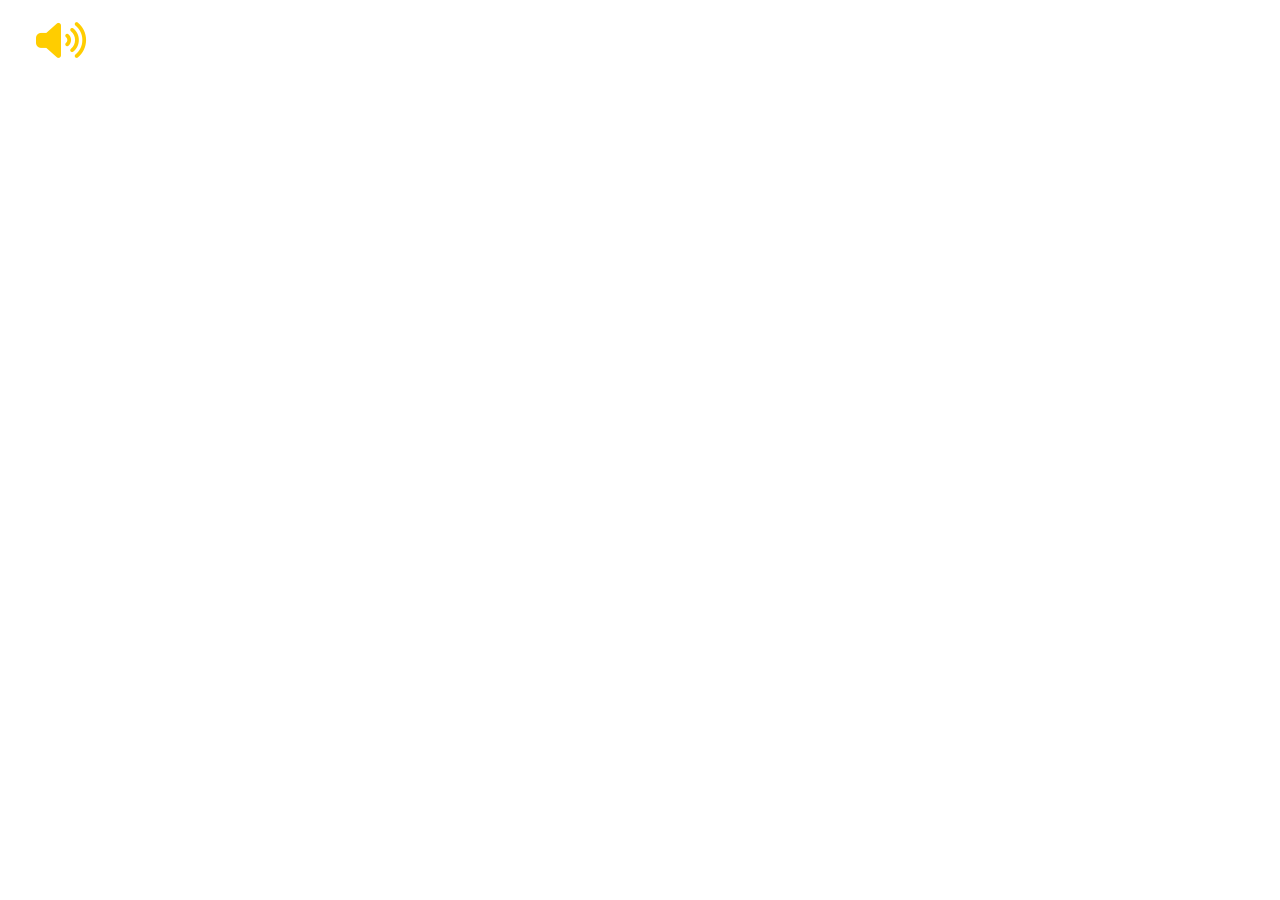
==== index.html @ be21b38a "init" ====
<!DOCTYPE html>
<html lang="en">
<head>
    <meta charset="UTF-8">
    <meta name="viewport" content="width=device-width, initial-scale=1">
    <title>Title</title>
    <link href="styles.css" rel="stylesheet" type="text/css">
    <link rel="stylesheet" href="https://cdnjs.cloudflare.com/ajax/libs/font-awesome/6.2.1/css/all.min.css"
          integrity="sha512-MV7K8+y+gLIBoVD59lQIYicR65iaqukzvf/nwasF0nqhPay5w/9lJmVM2hMDcnK1OnMGCdVK+iQrJ7lzPJQd1w=="
          crossorigin="anonymous" referrerpolicy="no-referrer"/>
</head>
<body>
<audio id="myAudio" src="birthday.mp3" loop autoplay></audio>
<div id="video-container">
    <video id="myVideo" autoplay loop>
        <source src="Sünnipäev2023.mp4" type="video/mp4">
        Your browser does not support the video tag.
    </video>
</div>


<button id="muteBtn" onclick="muteAudio()">
    <i id="muteIcon" class="fas fa-volume-up"></i>
</button>

<script>
    let audio = document.getElementById("myAudio");
    audio.volume = 0.5;

    let muteIcon = document.getElementById("muteIcon");

    function muteAudio() {
        audio.muted = !audio.muted;
        if (audio.muted) {
            muteIcon.className = "fa-solid fa-volume-off";
        } else {
            muteIcon.className = "fas fa-volume-up";
        }
    }
</script>
</body>
</html>
---- styles.css ----
html, body {
    margin: 0 !important;
    height: 100% !important;
    overflow: hidden !important;
    position: relative;
}

#video-container {
    display: flex;
    align-items: center;
    justify-content: center;
    position: relative;
}

#myVideo {
    max-width: 100%;
    max-height: 100%;
    position: relative; /* make the video element a positioning context */

}


#muteBtn {
    position: absolute; /* position the button relative to the video */
    top: 33px; /* position the button 10px from the top of the video */
    left: 47px; /* position the button 10px from the right of the video */
    border: none;
    background: none;
    transform: scale(3);
    cursor: pointer;
}

#muteIcon {
    color: #ffcd00;
}
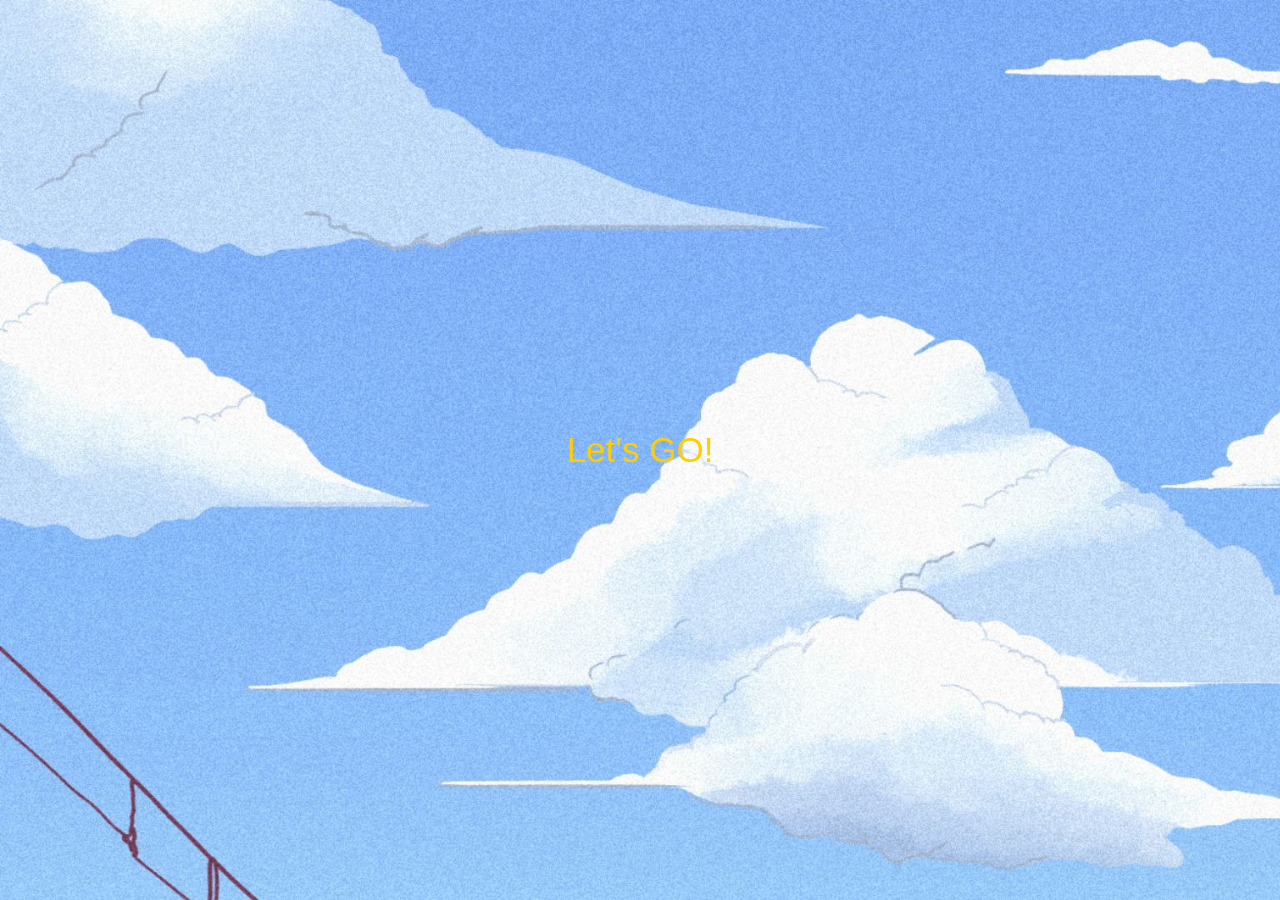
==== commit 50290340: "init" ====
--- a/index.html
+++ b/index.html
@@ -10,20 +10,35 @@
           crossorigin="anonymous" referrerpolicy="no-referrer"/>
 </head>
 <body>
-<audio id="myAudio" src="birthday.mp3" loop autoplay></audio>
+
+<button onclick="play()" id="playBtn" style="background-image: url(bg.jpg);">
+    Let's GO!
+</button>
+
+<audio id="myAudio" loop preload="auto">
+    <source src="birthday.mp3" type="audio/mpeg"/>
+    This text displays if the audio tag isn't
+    supported.
+</audio>
 <div id="video-container">
-    <video id="myVideo" autoplay loop>
+    <video id="myVideo" autoplay loop muted>
         <source src="Sünnipäev2023.mp4" type="video/mp4">
         Your browser does not support the video tag.
     </video>
 </div>
-
 
 <button id="muteBtn" onclick="muteAudio()">
     <i id="muteIcon" class="fas fa-volume-up"></i>
 </button>
 
 <script>
+    function play() {
+        document.querySelector("#myVideo").style.display = "block";
+        document.querySelector("#muteBtn").style.display = "block";
+        document.querySelector("#myVideo").play();
+        document.querySelector("#myAudio").play();
+    }
+
     let audio = document.getElementById("myAudio");
     audio.volume = 0.5;
 
--- a/styles.css
+++ b/styles.css
@@ -13,10 +13,10 @@
 }
 
 #myVideo {
+    display: none;
     max-width: 100%;
     max-height: 100%;
     position: relative; /* make the video element a positioning context */
-
 }
 
 
@@ -28,9 +28,25 @@
     background: none;
     transform: scale(3);
     cursor: pointer;
+    display: none;
 }
 
 #muteIcon {
     color: #ffcd00;
 }
 
+#playBtn {
+    width: 100%;
+    height: 100%;
+    background-size: cover;
+    border: none;
+    position: absolute;
+    top: 50%;
+    left: 50%;
+    transform: translate(-50%, -50%);
+    cursor: pointer;
+    margin: 0;
+    font-size: 35px;
+    font-family: 'Arial', sans-serif;
+    color: #ffcd00;
+}
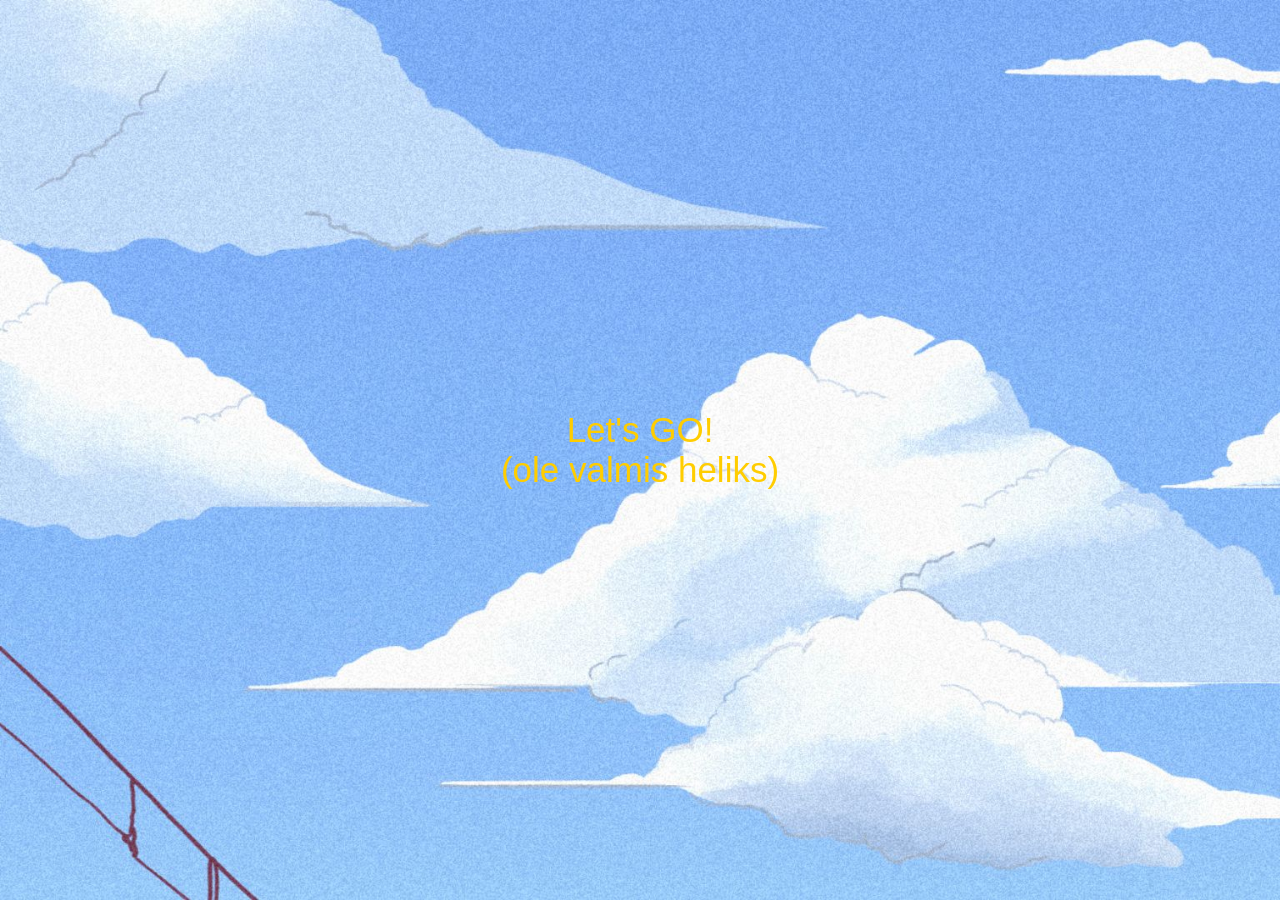
==== commit 8702dde3: "init" ====
--- a/index.html
+++ b/index.html
@@ -13,6 +13,8 @@
 
 <button onclick="play()" id="playBtn" style="background-image: url(bg.jpg);">
     Let's GO!
+    <br>
+    (ole valmis heliks)
 </button>
 
 <audio id="myAudio" loop preload="auto">
@@ -37,6 +39,7 @@
         document.querySelector("#muteBtn").style.display = "block";
         document.querySelector("#myVideo").play();
         document.querySelector("#myAudio").play();
+        document.querySelector("#playBtn").style.display= "none";
     }
 
     let audio = document.getElementById("myAudio");
